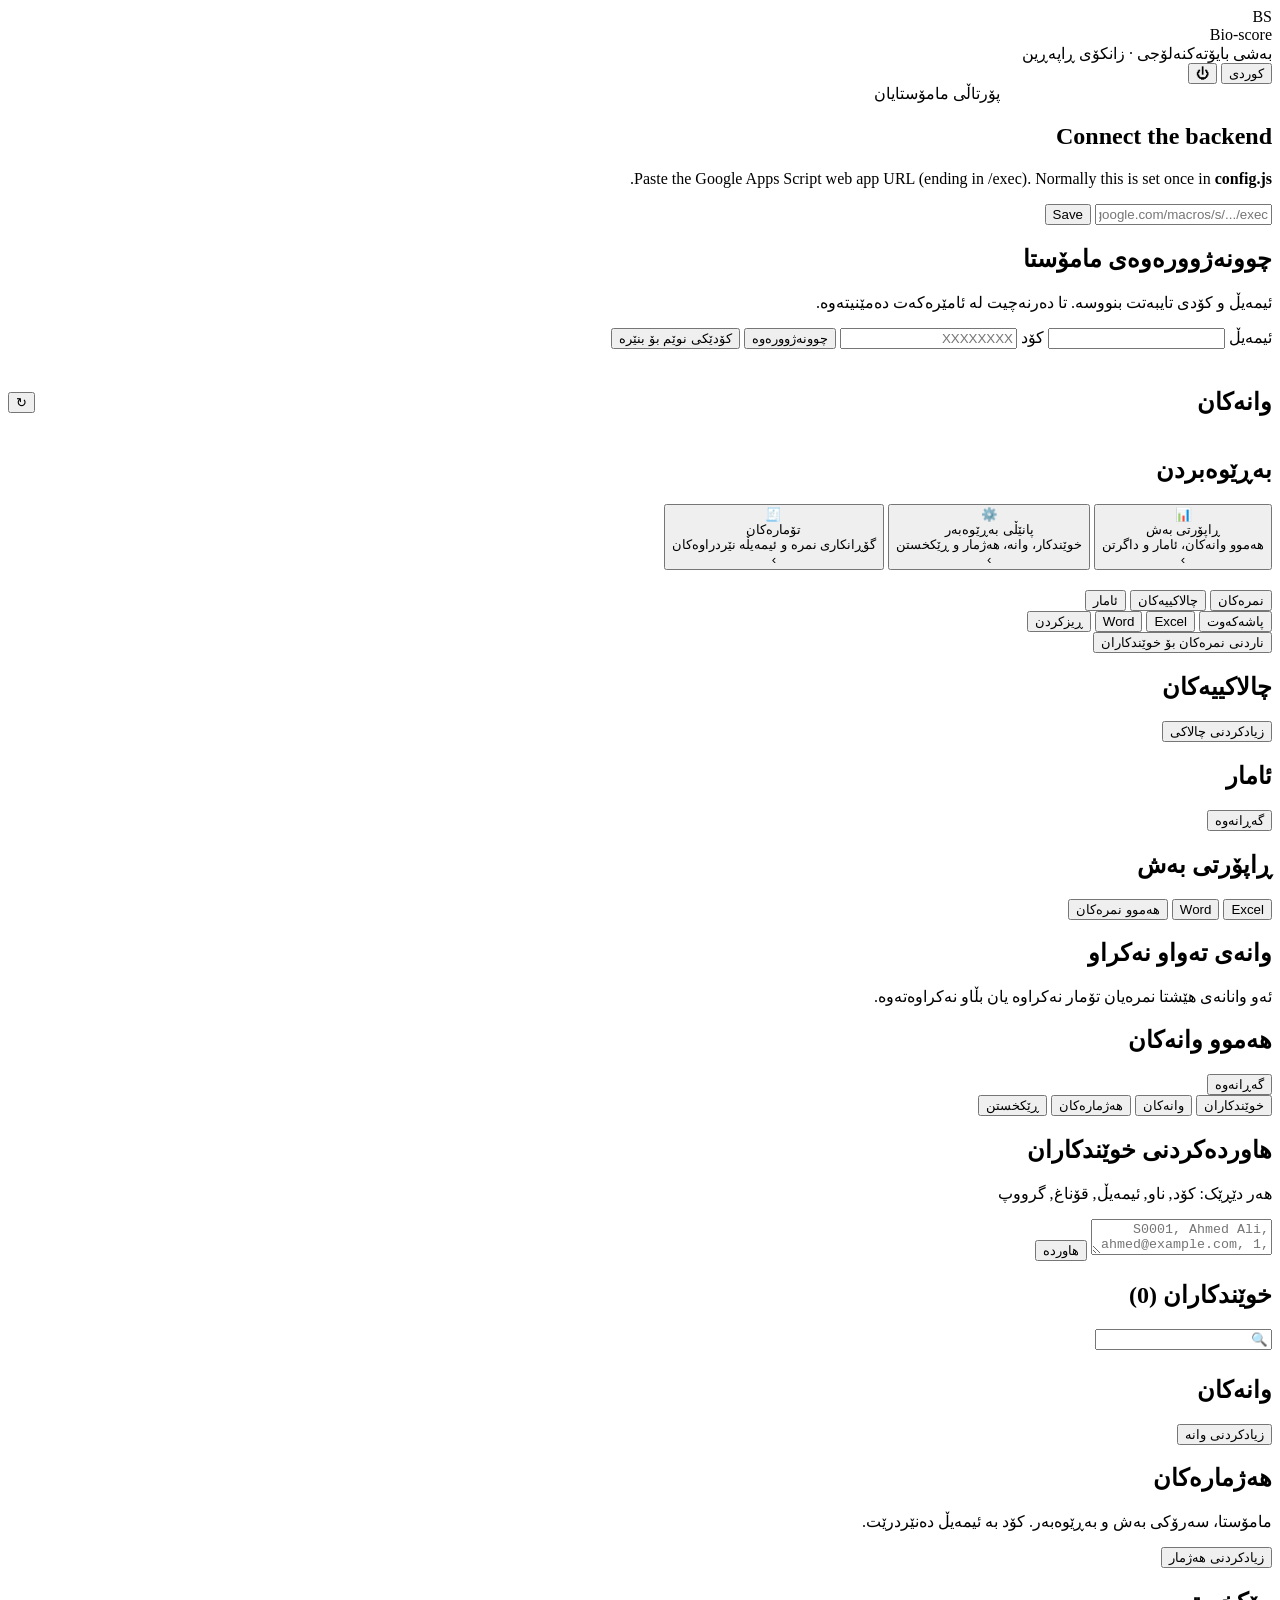
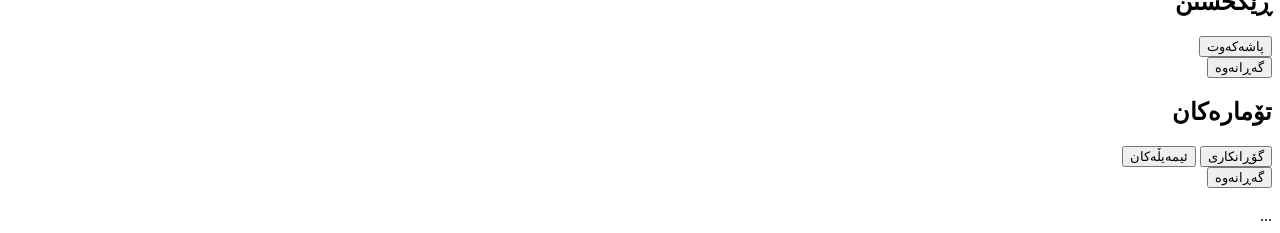
==== staff.html @ 65c5b01c "Add files via upload" ====
<!DOCTYPE html>
<html lang="ku" dir="rtl">
<head>
<meta charset="utf-8">
<meta name="viewport" content="width=device-width, initial-scale=1, viewport-fit=cover">
<meta name="theme-color" content="#115e59">
<meta name="robots" content="noindex,nofollow">
<title>Bio-score Staff</title>
<link rel="manifest" href="manifest-staff.json">
<link rel="apple-touch-icon" href="icon-staff-192.png">
<meta name="apple-mobile-web-app-capable" content="yes">
<meta name="apple-mobile-web-app-status-bar-style" content="black-translucent">
<meta name="apple-mobile-web-app-title" content="Bio-score Staff">
<link href="https://fonts.googleapis.com/css2?family=Noto+Kufi+Arabic:wght@400;500;700&family=Inter:wght@400;500;600;700&display=swap" rel="stylesheet">
<link rel="stylesheet" href="style.css">
<style>
  /* staff portal wears a darker shade so you always know which link you are on */
  :root{ --brand:#115e59; --brand-dark:#134e4a; }
</style>
</head>
<body>

<header class="top">
  <div class="top-row">
    <div class="logo">BS</div>
    <div>
      <div class="brand-name" id="appName">Bio-score</div>
      <div class="brand-sub" id="appSub">بەشی بایۆتەکنەلۆجی · زانکۆی ڕاپەڕین</div>
    </div>
    <div class="top-actions">
      <button class="chip" id="langBtn">کوردی</button>
      <button class="chip hide" id="outBtn">⏻</button>
    </div>
  </div>
  <div style="max-width:720px;margin:0 auto">
    <span class="tagline" data-t="staffPortal">پۆرتاڵی مامۆستایان</span>
  </div>
</header>

<div class="app">

  <!-- setup -->
  <section id="v-setup" class="hide">
    <div class="card">
      <h2>Connect the backend</h2>
      <p class="sub">Paste the Google Apps Script web app URL (ending in /exec).
        Normally this is set once in <b>config.js</b>.</p>
      <input id="apiInput" placeholder="https://script.google.com/macros/s/.../exec">
      <button class="btn" id="apiSave">Save</button>
    </div>
  </section>

  <!-- login -->
  <section id="v-login" class="hide">
    <div class="card">
      <h2 data-t="loginTitle">چوونەژوورەوەی مامۆستا</h2>
      <p class="sub" data-t="loginSub">ئیمەیڵ و کۆدی تایبەتت بنووسە. تا دەرنەچیت لە ئامێرەکەت دەمێنیتەوە.</p>
      <label class="f" data-t="email">ئیمەیڵ</label>
      <input id="lgEmail" type="email" inputmode="email" autocomplete="email">
      <label class="f" data-t="code">کۆد</label>
      <input id="lgCode" autocapitalize="characters" autocomplete="one-time-code" placeholder="XXXXXXXX">
      <button class="btn" id="lgGo"><span data-t="signIn">چوونەژوورەوە</span></button>
      <button class="btn ghost" id="lgCode2" data-t="sendCode">کۆدێکی نوێم بۆ بنێرە</button>
      <div class="msg err" id="lgErr"></div>
      <div class="msg ok" id="lgOk"></div>
    </div>
  </section>

  <!-- staff home -->
  <section id="v-staff" class="hide">
    <div class="card">
      <h2 id="stafName"></h2>
      <p class="sub" id="stafRole"></p>
      <div class="stats" id="stafStats"></div>
    </div>
    <div class="card">
      <div style="display:flex;align-items:center;justify-content:space-between">
        <h2 data-t="mySubjects">وانەکان</h2>
        <button class="btn sm soft" id="refreshBtn">↻</button>
      </div>
      <div id="subjList"></div>
    </div>
    <div class="card hide" id="adminTools">
      <h2 data-t="management">بەڕێوەبردن</h2>
      <button class="tile" id="goHead"><div class="ic">📊</div>
        <div class="tx"><div class="tt" data-t="deptReport">ڕاپۆرتی بەش</div>
        <div class="ts" data-t="deptReportSub">هەموو وانەکان، ئامار و داگرتن</div></div><div class="arrow">›</div></button>
      <button class="tile hide" id="goAdmin"><div class="ic">⚙️</div>
        <div class="tx"><div class="tt" data-t="adminPanel">پانێڵی بەڕێوەبەر</div>
        <div class="ts" data-t="adminPanelSub">خوێندکار، وانە، هەژمار و ڕێکخستن</div></div><div class="arrow">›</div></button>
      <button class="tile" id="goLogs"><div class="ic">🧾</div>
        <div class="tx"><div class="tt" data-t="logs">تۆمارەکان</div>
        <div class="ts" data-t="logsSub">گۆڕانکاری نمرە و ئیمەیڵە نێردراوەکان</div></div><div class="arrow">›</div></button>
    </div>
  </section>

  <!-- subject -->
  <section id="v-subject" class="hide">
    <div class="card">
      <h2 id="sjName"></h2>
      <p class="sub" id="sjMeta"></p>
      <div class="tabs">
        <button data-tab="marks" class="on" data-t="marks">نمرەکان</button>
        <button data-tab="acts" data-t="activities">چالاکییەکان</button>
        <button data-tab="stats" data-t="statistics">ئامار</button>
      </div>
    </div>

    <div id="tab-marks">
      <div class="card">
        <div class="row">
          <button class="btn sm soft" id="mkSave" data-t="save">پاشەکەوت</button>
          <button class="btn sm soft" id="mkExcel">Excel</button>
          <button class="btn sm soft" id="mkWord">Word</button>
          <button class="btn sm soft" id="mkSort" data-t="sortHigh">ڕیزکردن</button>
        </div>
        <div class="scroll" id="mkWrap"></div>
        <button class="btn" id="mkSend" data-t="sendToStudents">ناردنی نمرەکان بۆ خوێندکاران</button>
        <div class="msg ok" id="mkOk"></div>
        <div class="msg err" id="mkErr"></div>
      </div>
    </div>

    <div id="tab-acts" class="hide">
      <div class="card">
        <h2 data-t="activities">چالاکییەکان</h2>
        <p class="sub" id="actBudget"></p>
        <div id="actList"></div>
        <button class="btn" id="actAdd" data-t="addActivity">زیادکردنی چالاکی</button>
      </div>
    </div>

    <div id="tab-stats" class="hide">
      <div class="card">
        <h2 data-t="statistics">ئامار</h2>
        <div class="stats" id="sjStats"></div>
        <div id="sjDist" style="margin-top:14px"></div>
      </div>
    </div>

    <button class="btn ghost back" data-t="back">گەڕانەوە</button>
  </section>

  <!-- head -->
  <section id="v-head" class="hide">
    <div class="card">
      <h2 data-t="deptReport">ڕاپۆرتی بەش</h2>
      <div class="stats" id="hdStats"></div>
      <div class="row" style="margin-top:12px">
        <button class="btn sm soft" id="hdExcel">Excel</button>
        <button class="btn sm soft" id="hdWord">Word</button>
        <button class="btn sm soft" id="hdFull" data-t="fullExport">هەموو نمرەکان</button>
      </div>
    </div>
    <div class="card">
      <h2 data-t="missing">وانەی تەواو نەکراو</h2>
      <p class="sub" data-t="missingSub">ئەو وانانەی هێشتا نمرەیان تۆمار نەکراوە یان بڵاو نەکراوەتەوە.</p>
      <div id="hdMissing"></div>
    </div>
    <div class="card">
      <h2 data-t="allSubjects">هەموو وانەکان</h2>
      <div class="scroll" id="hdTable"></div>
    </div>
    <button class="btn ghost back" data-t="back">گەڕانەوە</button>
  </section>

  <!-- admin -->
  <section id="v-admin" class="hide">
    <div class="card">
      <div class="tabs">
        <button data-atab="students" class="on" data-t="students">خوێندکاران</button>
        <button data-atab="subjects" data-t="subjects">وانەکان</button>
        <button data-atab="teachers" data-t="accounts">هەژمارەکان</button>
        <button data-atab="config" data-t="settings">ڕێکخستن</button>
      </div>
    </div>

    <div id="atab-students">
      <div class="card">
        <h2 data-t="importStudents">هاوردەکردنی خوێندکاران</h2>
        <p class="sub" data-t="importSub">هەر دێڕێک: کۆد, ناو, ئیمەیڵ, قۆناغ, گرووپ</p>
        <textarea id="impBox" placeholder="S0001, Ahmed Ali, ahmed@example.com, 1, A"></textarea>
        <button class="btn" id="impGo" data-t="import">هاوردە</button>
        <div class="msg ok" id="impOk"></div>
        <div class="msg err" id="impErr"></div>
      </div>
      <div class="card">
        <h2><span data-t="students">خوێندکاران</span> (<span id="stuCount">0</span>)</h2>
        <input id="stuSearch" placeholder="🔍" style="margin-bottom:6px">
        <div class="scroll" id="stuTable"></div>
      </div>
    </div>

    <div id="atab-subjects" class="hide">
      <div class="card">
        <h2 data-t="subjects">وانەکان</h2>
        <div id="subAdmList"></div>
        <button class="btn" id="subAdd" data-t="addSubject">زیادکردنی وانە</button>
      </div>
    </div>

    <div id="atab-teachers" class="hide">
      <div class="card">
        <h2 data-t="accounts">هەژمارەکان</h2>
        <p class="sub" data-t="accountsSub">مامۆستا، سەرۆکی بەش و بەڕێوەبەر. کۆد بە ئیمەیڵ دەنێردرێت.</p>
        <div id="teaList"></div>
        <button class="btn" id="teaAdd" data-t="addAccount">زیادکردنی هەژمار</button>
      </div>
    </div>

    <div id="atab-config" class="hide">
      <div class="card">
        <h2 data-t="settings">ڕێکخستن</h2>
        <div id="cfgList"></div>
        <button class="btn" id="cfgSave" data-t="save">پاشەکەوت</button>
        <div class="msg ok" id="cfgOk"></div>
      </div>
    </div>

    <button class="btn ghost back" data-t="back">گەڕانەوە</button>
  </section>

  <!-- logs -->
  <section id="v-logs" class="hide">
    <div class="card">
      <h2 data-t="logs">تۆمارەکان</h2>
      <div class="tabs">
        <button data-ltab="audit" class="on" data-t="changes">گۆڕانکاری</button>
        <button data-ltab="emails" data-t="emails">ئیمەیڵەکان</button>
      </div>
      <div class="scroll" id="logTable"></div>
    </div>
    <button class="btn ghost back" data-t="back">گەڕانەوە</button>
  </section>

</div>

<div class="sheet" id="sheet"><div class="sheet-in"><h3 id="shTitle"></h3><div id="shBody"></div></div></div>
<div class="loading" id="loading"><div class="box2" id="loadingTx">...</div></div>

<script src="config.js"></script>
<script src="common.js"></script>
<script>
/* =========================================================
 * Bio-score — STAFF PORTAL (teacher / head of department / admin)
 * Students never open this page; it is a separate link.
 * The server checks the role on every call regardless.
 * ======================================================= */

var S = { token: localStorage.getItem('bs_token') || '', user:null,
          subjects:[], sheet:null, head:null, admin:null, logs:null, sortDesc:false };

function SESSION_TOKEN(){ return S.token; }

function boot(){
  initLang(function(){
    if(S.sheet){ renderMarks(); renderActs(); renderStats(); }
    if(S.head) renderHead();
    if(S.user) $('stafRole').textContent = S.user.email+' · '+roleLabel(S.user.role);
  });
  wireSheet();
  if(needsSetup()){ wireSetup(); show('v-setup'); return; }
  loadBranding({darken:0.28});
  if(S.token){
    api('auth.me').then(function(){ openStaff(); })
      .catch(function(){ S.token=''; localStorage.removeItem('bs_token'); show('v-login'); });
  } else show('v-login');
}

qa('.back').forEach(function(b){ b.onclick=function(){ openStaff(); }; });

/* ---------------- auth ---------------- */
$('lgGo').onclick=function(){
  var em=$('lgEmail').value.trim(), cd=$('lgCode').value.trim().toUpperCase();
  if(!em||!cd) return;
  hideMsg('lgErr'); busy(true);
  api('auth.login',{email:em, code:cd}).then(function(d){
    busy(false); S.token=d.token; S.user=d.user;
    localStorage.setItem('bs_token', d.token);
    $('lgCode').value=''; openStaff();
  }).catch(function(e){ busy(false); msg('lgErr', e.message,'err'); });
};
$('lgCode2').onclick=function(){
  var em=$('lgEmail').value.trim(); if(!em) return;
  hideMsg('lgErr'); busy(true,t('sending'));
  api('auth.requestCode',{email:em}).then(function(d){
    busy(false); msg('lgOk', d.message,'ok');
  }).catch(function(e){ busy(false); msg('lgErr', e.message,'err'); });
};
$('outBtn').onclick=function(){
  if(!confirm(t('confirm'))) return;
  api('auth.logout').catch(function(){});
  S.token=''; S.user=null; localStorage.removeItem('bs_token');
  $('outBtn').classList.add('hide'); show('v-login');
};

/* ---------------- staff home ---------------- */
function openStaff(){
  show('v-staff'); $('outBtn').classList.remove('hide');
  busy(true);
  api('teacher.subjects').then(function(d){
    busy(false); S.user=d.user; S.subjects=d.subjects;
    $('stafName').textContent = d.user.name;
    $('stafRole').textContent = d.user.email+' · '+roleLabel(d.user.role);
    $('adminTools').classList.toggle('hide', d.user.role==='teacher');
    $('goAdmin').classList.toggle('hide', d.user.role!=='admin');
    var pub=d.subjects.reduce(function(a,s){return a+s.published;},0),
        stu=d.subjects.reduce(function(a,s){return a+s.students;},0);
    $('stafStats').innerHTML = stat(d.subjects.length, t('subjects'))+
      stat(pub, t('published'))+stat(stu, t('students'));
    renderSubjList();
  }).catch(function(e){ busy(false); alert(e.message); });
}
function renderSubjList(){
  $('subjList').innerHTML = S.subjects.map(function(s){
    return '<button class="tile" data-code="'+esc(s.code)+'">'+
      '<div class="ic">📘</div><div class="tx"><div class="tt">'+esc(subjName(s))+'</div>'+
      '<div class="ts">'+esc(s.code)+' · '+t('stage')+' '+esc(s.stage)+' · '+s.students+' '+t('students')+
      ' · '+s.published+'/'+s.activities+' '+t('published')+'</div></div><div class="arrow">›</div></button>';
  }).join('') || '<p class="muted center">'+t('noData')+'</p>';
  qa('#subjList .tile').forEach(function(b){
    b.onclick=function(){ openSubject(b.getAttribute('data-code')); };
  });
}
$('refreshBtn').onclick=openStaff;

/* ---------------- subject ---------------- */
function openSubject(code){
  busy(true);
  api('teacher.marksheet',{subject_code:code}).then(function(d){
    busy(false); S.sheet=d; S.sortDesc=false;
    show('v-subject');
    $('sjName').textContent = subjName(d.subject);
    $('sjMeta').textContent = d.subject.code+' · '+t('stage')+' '+d.subject.stage+' · '+
      t('teacherTotal')+' '+d.subject.teacher_total+' · '+t('passMark')+' '+d.subject.pass_mark;
    switchTab('marks');
    renderMarks(); renderActs(); renderStats();
  }).catch(function(e){ busy(false); alert(e.message); });
}
qa('.tabs [data-tab]').forEach(function(b){
  b.onclick=function(){ switchTab(b.getAttribute('data-tab')); };
});
function switchTab(name){
  qa('.tabs [data-tab]').forEach(function(b){ b.classList.toggle('on', b.getAttribute('data-tab')===name); });
  ['marks','acts','stats'].forEach(function(x){ $('tab-'+x).classList.toggle('hide', x!==name); });
}
function studentTotal(email){
  var tot=0;
  S.sheet.activities.forEach(function(a){
    var v=S.sheet.grades[email+'|'+a.activity_id];
    if(v!==''&&v!==undefined&&v!==null) tot+=n(v);
  });
  return tot;
}
function renderMarks(){
  var d=S.sheet; if(!d) return;
  var list = d.students.slice();
  if(S.sortDesc) list.sort(function(a,b){ return studentTotal(b.email)-studentTotal(a.email); });
  var head='<tr><th class="name">#  '+t('name')+'</th>'+
    d.activities.map(function(a){
      return '<th>'+esc(actName(a))+'<br><span style="font-weight:400">/'+a.max_mark+
      (a.published?'':' •')+'</span></th>'; }).join('')+
    '<th>'+t('total')+'</th><th>'+t('pass')+'</th></tr>';
  var rows = list.map(function(st,i){
    var tot=studentTotal(st.email), ok = tot >= n(d.subject.pass_mark);
    return '<tr><td class="name" title="'+esc(st.email)+'">'+(i+1)+'. '+esc(st.name)+'</td>'+
      d.activities.map(function(a){
        var v=d.grades[st.email+'|'+a.activity_id];
        return '<td><input class="mk" type="number" inputmode="decimal" min="0" max="'+a.max_mark+
          '" data-em="'+esc(st.email)+'" data-ac="'+esc(a.activity_id)+'" value="'+
          (v===undefined||v===null?'':esc(v))+'"'+(d.readonly?' disabled':'')+'></td>';
      }).join('')+
      '<td class="total">'+tot+'</td>'+
      '<td><span class="badge '+(ok?'pass':'fail')+'">'+(ok?t('pass'):t('fail'))+'</span></td></tr>';
  }).join('');
  $('mkWrap').innerHTML = d.activities.length
    ? '<table>'+head+rows+'</table>'
    : '<p class="muted center" style="padding:18px">'+t('addActivity')+'</p>';
  qa('#mkWrap input.mk').forEach(function(inp){
    inp.oninput=function(){
      var max=n(inp.getAttribute('max'));
      if(inp.value!=='' && n(inp.value)>max) inp.value=max;
      S.sheet.grades[inp.getAttribute('data-em')+'|'+inp.getAttribute('data-ac')] =
        inp.value===''?'':n(inp.value);
      refreshTotals();
    };
  });
  $('mkSave').classList.toggle('hide', !!d.readonly);
  $('mkSend').classList.toggle('hide', !!d.readonly);
}
function refreshTotals(){
  var d=S.sheet, seen={};
  qa('#mkWrap input.mk').forEach(function(inp){
    var em=inp.getAttribute('data-em'); if(seen[em])return; seen[em]=1;
    var tr=inp.closest('tr'); if(!tr)return;
    var tot=studentTotal(em), tds=tr.querySelectorAll('td');
    tds[tds.length-2].textContent=tot;
    var ok=tot>=n(d.subject.pass_mark);
    tds[tds.length-1].innerHTML='<span class="badge '+(ok?'pass':'fail')+'">'+(ok?t('pass'):t('fail'))+'</span>';
  });
}
$('mkSort').onclick=function(){ S.sortDesc=!S.sortDesc; renderMarks(); };
$('mkSave').onclick=function(){
  var marks=[];
  qa('#mkWrap input.mk').forEach(function(i){
    marks.push({email:i.getAttribute('data-em'), activity_id:i.getAttribute('data-ac'), mark:i.value});
  });
  busy(true,t('saving'));
  api('teacher.saveMarks',{subject_code:S.sheet.subject.code, marks:marks}).then(function(d){
    busy(false); msg('mkOk', d.message,'ok'); renderStats();
  }).catch(function(e){ busy(false); msg('mkErr', e.message,'err'); });
};
$('mkSend').onclick=function(){
  if(!confirm(t('confirm'))) return;
  busy(true,t('sending'));
  api('teacher.sendScores',{subject_code:S.sheet.subject.code}).then(function(d){
    busy(false); msg('mkOk', d.message,'ok');
  }).catch(function(e){ busy(false); msg('mkErr', e.message,'err'); });
};

/* ---------------- activities ---------------- */
function renderActs(){
  var d=S.sheet; if(!d) return;
  var sum=d.activities.reduce(function(a,x){return a+n(x.max_mark);},0);
  var col = sum===n(d.subject.teacher_total) ? 'var(--ok)' : 'var(--warn)';
  $('actBudget').innerHTML = t('total')+': <b style="color:'+col+'">'+sum+'</b> / '+d.subject.teacher_total;
  $('actList').innerHTML = d.activities.map(function(a){
    return '<div class="item"><div class="tx"><b>'+esc(actName(a))+'</b>'+
      '<span>'+t('maxMark')+' '+a.max_mark+' · '+esc(a.date||'')+' '+
      '<span class="badge '+(a.published?'pub':'draft')+'">'+(a.published?t('published'):t('draft'))+'</span></span></div>'+
      '<button class="btn sm soft" data-ed="'+esc(a.activity_id)+'">'+t('edit')+'</button></div>';
  }).join('') || '<p class="muted center">'+t('noData')+'</p>';
  qa('#actList [data-ed]').forEach(function(b){
    b.onclick=function(){
      actForm(d.activities.filter(function(x){return x.activity_id===b.getAttribute('data-ed');})[0]);
    };
  });
  $('actAdd').classList.toggle('hide', !!d.readonly);
}
$('actAdd').onclick=function(){ actForm(null); };
function actForm(a){
  a = a || {activity_id:'', name_en:'', name_ku:'', max_mark:10, date:'', published:false};
  openSheet(a.activity_id? t('edit') : t('addActivity'),
    '<label class="f">'+t('activity')+' (کوردی)</label><input id="f_ku" value="'+esc(a.name_ku)+'">'+
    '<label class="f">'+t('activity')+' (English)</label><input id="f_en" value="'+esc(a.name_en)+'">'+
    '<label class="f">'+t('maxMark')+'</label><input id="f_max" type="number" min="0" value="'+n(a.max_mark)+'">'+
    '<label class="f">Date</label><input id="f_date" type="date" value="'+esc(a.date)+'">'+
    '<label class="pick '+(a.published?'on':'')+'" id="f_pub"><div class="box">✓</div>'+
      '<div class="nm"><b>'+t('published')+'</b><span>'+t('sendToStudents')+'</span></div></label>'+
    '<button class="btn" id="f_save">'+t('save')+'</button>'+
    (a.activity_id?'<button class="btn danger" id="f_del">'+t('delete')+'</button>':''),
  function(){
    $('f_pub').onclick=function(){ $('f_pub').classList.toggle('on'); };
    $('f_save').onclick=function(){
      busy(true,t('saving'));
      api('teacher.activity',{subject_code:S.sheet.subject.code, activity:{
        activity_id:a.activity_id, name_ku:$('f_ku').value.trim(), name_en:$('f_en').value.trim(),
        max_mark:$('f_max').value, date:$('f_date').value,
        published:$('f_pub').classList.contains('on')
      }}).then(function(){ closeSheet(); openSubject(S.sheet.subject.code); })
        .catch(function(e){ busy(false); alert(e.message); });
    };
    if($('f_del')) $('f_del').onclick=function(){
      if(!confirm(t('confirm'))) return;
      busy(true);
      api('teacher.activityDelete',{subject_code:S.sheet.subject.code, activity_id:a.activity_id})
        .then(function(){ closeSheet(); openSubject(S.sheet.subject.code); })
        .catch(function(e){ busy(false); alert(e.message); });
    };
  });
}

/* ---------------- stats ---------------- */
function renderStats(){
  var d=S.sheet; if(!d) return;
  var totals=d.students.map(function(s){ return studentTotal(s.email); });
  var graded=d.students.filter(function(s){
    return d.activities.some(function(a){
      var v=d.grades[s.email+'|'+a.activity_id]; return v!==''&&v!==undefined&&v!==null; });
  }).length;
  var avg = totals.length ? Math.round(totals.reduce(function(a,b){return a+b;},0)/totals.length*10)/10 : 0;
  var pass = totals.filter(function(v){ return v>=n(d.subject.pass_mark); }).length;
  $('sjStats').innerHTML =
    stat(d.students.length, t('students'))+stat(graded, t('graded'))+stat(avg, t('average'))+
    stat(totals.length?Math.max.apply(null,totals):0, t('highest'))+
    stat(totals.length?Math.min.apply(null,totals):0, t('lowest'))+
    stat(pass+' / '+d.students.length, t('passed'));
  var tt=n(d.subject.teacher_total)||1, buckets=[0,0,0,0,0];
  totals.forEach(function(v){ var p=v/tt*100; buckets[p>=90?4:p>=75?3:p>=60?2:p>=50?1:0]++; });
  var labels=['<50%','50-59%','60-74%','75-89%','90-100%'], mx=Math.max.apply(null,buckets)||1;
  $('sjDist').innerHTML = buckets.map(function(b,i){
    return '<div style="display:flex;align-items:center;gap:8px;margin-top:7px">'+
      '<span class="muted" style="width:62px">'+labels[i]+'</span>'+
      '<div style="flex:1;background:var(--bg);border-radius:8px;height:18px;overflow:hidden">'+
      '<div style="width:'+(b/mx*100)+'%;height:100%;background:var(--brand)"></div></div>'+
      '<b style="width:26px;text-align:center">'+b+'</b></div>';
  }).join('');
}

/* ---------------- export ---------------- */
function sheetTableHtml(){
  var d=S.sheet;
  var head='<tr><th>#</th><th>'+t('name')+'</th><th>'+t('email')+'</th>'+
    d.activities.map(function(a){ return '<th>'+esc(actName(a))+' /'+a.max_mark+'</th>';}).join('')+
    '<th>'+t('total')+' /'+d.subject.teacher_total+'</th><th>'+t('pass')+'</th></tr>';
  var list=d.students.slice();
  if(S.sortDesc) list.sort(function(a,b){ return studentTotal(b.email)-studentTotal(a.email); });
  var rows=list.map(function(st,i){
    var tot=studentTotal(st.email);
    return '<tr><td>'+(i+1)+'</td><td>'+esc(st.name)+'</td><td>'+esc(st.email)+'</td>'+
      d.activities.map(function(a){ var v=d.grades[st.email+'|'+a.activity_id];
        return '<td>'+(v===''||v===undefined||v===null?'':v)+'</td>'; }).join('')+
      '<td><b>'+tot+'</b></td><td>'+(tot>=n(d.subject.pass_mark)?t('pass'):t('fail'))+'</td></tr>';
  }).join('');
  return '<h2>'+esc(subjName(d.subject))+' — '+esc(d.subject.code)+'</h2>'+
    '<p>'+t('stage')+': '+esc(d.subject.stage)+' · '+t('teacherTotal')+': '+d.subject.teacher_total+
    ' · '+t('passMark')+': '+d.subject.pass_mark+'</p><table>'+head+rows+'</table>';
}
$('mkExcel').onclick=function(){ download(S.sheet.subject.code+'.xls','application/vnd.ms-excel', sheetTableHtml()); };
$('mkWord').onclick =function(){ download(S.sheet.subject.code+'.doc','application/msword', sheetTableHtml()); };

/* ---------------- head of department ---------------- */
$('goHead').onclick=function(){
  busy(true);
  api('head.overview').then(function(d){ busy(false); S.head=d; show('v-head'); renderHead(); })
    .catch(function(e){ busy(false); alert(e.message); });
};
function renderHead(){
  var d=S.head; if(!d) return;
  var subs=d.subjects;
  $('hdStats').innerHTML = stat(subs.length, t('subjects'))+stat(d.students, t('students'))+
    stat(d.teachers, t('accounts'))+stat(subs.filter(function(s){return s.published>0;}).length, t('published'));
  var missing = subs.filter(function(s){ return s.published===0 || s.graded===0; });
  $('hdMissing').innerHTML = missing.map(function(s){
    return '<div class="item"><div class="tx"><b>'+esc(subjName(s))+'</b>'+
      '<span>'+esc(s.teacher_name||s.teacher_email)+' · '+
      (s.activities===0?t('addActivity'):(s.published===0?t('draft'):t('noData')))+'</span></div>'+
      '<button class="btn sm soft" data-open="'+esc(s.code)+'">›</button></div>';
  }).join('') || '<p class="muted center">✓</p>';
  qa('#hdMissing [data-open]').forEach(function(b){
    b.onclick=function(){ openSubject(b.getAttribute('data-open')); };
  });
  $('hdTable').innerHTML = '<table>'+headTableHtml()+'</table>';
}
function headTableHtml(){
  var d=S.head;
  var head='<tr><th class="name">'+t('subjects')+'</th><th>'+t('teacher')+'</th><th>'+t('stage')+'</th>'+
    '<th>'+t('students')+'</th><th>'+t('graded')+'</th><th>'+t('teacherTotal')+'</th><th>'+t('average')+'</th>'+
    '<th>'+t('highest')+'</th><th>'+t('lowest')+'</th><th>'+t('passed')+'</th></tr>';
  return head+d.subjects.map(function(s){
    return '<tr><td class="name">'+esc(subjName(s))+'</td><td>'+esc(s.teacher_name||s.teacher_email)+'</td>'+
      '<td>'+esc(s.stage)+'</td><td>'+s.students+'</td><td>'+s.graded+'</td><td>'+s.teacher_total+'</td>'+
      '<td>'+s.average+'</td><td>'+s.highest+'</td><td>'+s.lowest+'</td><td>'+s.passed+'</td></tr>';
  }).join('');
}
$('hdExcel').onclick=function(){ download('department-report.xls','application/vnd.ms-excel',
  '<h2>'+t('deptReport')+'</h2><table>'+headTableHtml()+'</table>'); };
$('hdWord').onclick=function(){ download('department-report.doc','application/msword',
  '<h2>'+t('deptReport')+'</h2><table>'+headTableHtml()+'</table>'); };
$('hdFull').onclick=function(){
  busy(true);
  api('head.allMarks').then(function(d){
    busy(false);
    var html = d.data.map(function(b){
      var hd='<tr><th>#</th><th>'+t('name')+'</th><th>'+t('email')+'</th>'+
        b.activities.map(function(a){ return '<th>'+esc(actName(a))+' /'+a.max_mark+'</th>';}).join('')+
        '<th>'+t('total')+'</th></tr>';
      var rows=b.students.map(function(st,i){
        var tot=0;
        var cells=b.activities.map(function(a){
          var v=b.grades[st.email+'|'+a.activity_id];
          if(v!==undefined&&v!=='') tot+=n(v);
          return '<td>'+(v===undefined?'':v)+'</td>';
        }).join('');
        return '<tr><td>'+(i+1)+'</td><td>'+esc(st.name)+'</td><td>'+esc(st.email)+'</td>'+cells+
          '<td><b>'+tot+'</b></td></tr>';
      }).join('');
      return '<h2>'+esc(subjName(b.subject))+' — '+esc(b.subject.code)+'</h2><table>'+hd+rows+'</table><br>';
    }).join('');
    download('all-marks.xls','application/vnd.ms-excel', html);
  }).catch(function(e){ busy(false); alert(e.message); });
};

/* ---------------- admin ---------------- */
$('goAdmin').onclick=function(){ loadAdmin(); };
function loadAdmin(){
  busy(true);
  api('admin.data').then(function(d){ busy(false); S.admin=d; show('v-admin'); renderAdmin(); })
    .catch(function(e){ busy(false); alert(e.message); });
}
qa('.tabs [data-atab]').forEach(function(b){
  b.onclick=function(){
    qa('.tabs [data-atab]').forEach(function(x){ x.classList.toggle('on', x===b); });
    ['students','subjects','teachers','config'].forEach(function(x){
      $('atab-'+x).classList.toggle('hide', x!==b.getAttribute('data-atab'));
    });
  };
});
function renderAdmin(){
  var d=S.admin;
  $('stuCount').textContent=d.students.length;
  renderStuTable('');
  $('stuSearch').oninput=function(){ renderStuTable(this.value.toLowerCase()); };

  $('subAdmList').innerHTML = d.subjects.map(function(s){
    return '<div class="item"><div class="tx"><b>'+esc(subjName(s))+'</b><span>'+esc(s.code)+' · '+
      t('stage')+' '+esc(s.stage)+' · '+t('teacherTotal')+' '+s.teacher_total+' · '+esc(s.teacher_email)+
      '</span></div><button class="btn sm soft" data-sub="'+esc(s.code)+'">'+t('edit')+'</button></div>';
  }).join('') || '<p class="muted center">'+t('noData')+'</p>';
  qa('#subAdmList [data-sub]').forEach(function(b){
    b.onclick=function(){ subjForm(d.subjects.filter(function(x){return x.code===b.getAttribute('data-sub');})[0]); };
  });

  $('teaList').innerHTML = d.teachers.map(function(x){
    return '<div class="item"><div class="tx"><b>'+esc(x.full_name)+'</b><span>'+esc(x.email)+' · '+
      roleLabel(x.role)+' · '+esc(x.last_login||'—')+'</span></div>'+
      '<button class="btn sm soft" data-tea="'+esc(x.email)+'">'+t('edit')+'</button></div>';
  }).join('');
  qa('#teaList [data-tea]').forEach(function(b){
    b.onclick=function(){ teaForm(d.teachers.filter(function(x){return x.email===b.getAttribute('data-tea');})[0]); };
  });

  $('cfgList').innerHTML = d.config.map(function(c){
    return '<label class="f">'+esc(c.key)+' <span style="font-weight:400">— '+esc(c.note)+'</span></label>'+
      '<input data-cfg="'+esc(c.key)+'" value="'+esc(c.value)+'">';
  }).join('');
}
function renderStuTable(filter){
  var list=S.admin.students.filter(function(s){
    return !filter || (s.full_name+' '+s.email+' '+s.student_id).toLowerCase().indexOf(filter)>-1;
  }).slice(0,300);
  $('stuTable').innerHTML='<table><tr><th class="name">'+t('name')+'</th><th>'+t('email')+'</th><th>'+
    t('stage')+'</th><th>'+t('group')+'</th></tr>'+
    list.map(function(s){ return '<tr><td class="name">'+esc(s.full_name)+'</td><td>'+esc(s.email)+
      '</td><td>'+esc(s.stage)+'</td><td>'+esc(s.group)+'</td></tr>'; }).join('')+'</table>';
}
$('impGo').onclick=function(){
  var lines=$('impBox').value.split('\n').map(function(l){return l.trim();}).filter(Boolean);
  var students=lines.map(function(l){
    var p=l.split(/[,\t;]/).map(function(x){return x.trim();});
    return {student_id:p[0]||'', full_name:p[1]||'', email:p[2]||'', stage:p[3]||'', group:p[4]||''};
  }).filter(function(s){ return s.email; });
  if(!students.length){ msg('impErr','—','err'); return; }
  busy(true,t('saving'));
  api('admin.saveStudents',{students:students}).then(function(d){
    busy(false); msg('impOk', d.message,'ok'); $('impBox').value=''; loadAdmin();
  }).catch(function(e){ busy(false); msg('impErr', e.message,'err'); });
};
$('subAdd').onclick=function(){ subjForm(null); };
function subjForm(s){
  s = s || {code:'',name_en:'',name_ku:'',stage:'',semester:'',teacher_email:'',teacher_total:50,pass_mark:'',active:'YES'};
  var isNew = !s.code;
  openSheet(isNew? t('addSubject') : t('edit'),
    '<label class="f">'+t('subjectCode')+'</label><input id="s_code" value="'+esc(s.code)+'"'+(isNew?'':' disabled')+'>'+
    '<label class="f">'+t('name')+' (کوردی)</label><input id="s_ku" value="'+esc(s.name_ku)+'">'+
    '<label class="f">'+t('name')+' (English)</label><input id="s_en" value="'+esc(s.name_en)+'">'+
    '<label class="f">'+t('stage')+'</label><input id="s_stage" value="'+esc(s.stage)+'">'+
    '<label class="f">'+t('semester')+'</label><input id="s_sem" value="'+esc(s.semester)+'">'+
    '<label class="f">'+t('teacher')+' ('+t('email')+')</label><input id="s_tea" value="'+esc(s.teacher_email)+'">'+
    '<label class="f">'+t('teacherTotal')+'</label><input id="s_tot" type="number" value="'+n(s.teacher_total)+'">'+
    '<label class="f">'+t('passMark')+'</label><input id="s_pass" type="number" value="'+esc(s.pass_mark)+'">'+
    '<button class="btn" id="s_save">'+t('save')+'</button>'+
    (isNew?'':'<button class="btn danger" id="s_del">'+t('delete')+'</button>'),
  function(){
    $('s_save').onclick=function(){
      busy(true,t('saving'));
      api('admin.saveSubject',{subject:{
        code:$('s_code').value.trim(), name_ku:$('s_ku').value.trim(), name_en:$('s_en').value.trim(),
        stage:$('s_stage').value.trim(), semester:$('s_sem').value.trim(),
        teacher_email:$('s_tea').value.trim(), teacher_total:$('s_tot').value, pass_mark:$('s_pass').value,
        active:'YES'
      }}).then(function(){ closeSheet(); loadAdmin(); })
        .catch(function(e){ busy(false); alert(e.message); });
    };
    if($('s_del')) $('s_del').onclick=function(){
      if(!confirm(t('confirm'))) return;
      busy(true);
      api('admin.deleteSubject',{code:s.code}).then(function(){ closeSheet(); loadAdmin(); })
        .catch(function(e){ busy(false); alert(e.message); });
    };
  });
}
$('teaAdd').onclick=function(){ teaForm(null); };
function teaForm(x){
  var isNew=!x; x = x || {full_name:'',email:'',role:'teacher',active:'YES'};
  openSheet(isNew? t('addAccount') : t('edit'),
    '<label class="f">'+t('name')+'</label><input id="t_name" value="'+esc(x.full_name)+'">'+
    '<label class="f">'+t('email')+'</label><input id="t_email" value="'+esc(x.email)+'"'+(isNew?'':' disabled')+'>'+
    '<label class="f">'+t('role')+'</label><select id="t_role">'+
      ['teacher','head','admin'].map(function(r){
        return '<option value="'+r+'"'+(x.role===r?' selected':'')+'>'+roleLabel(r)+'</option>'; }).join('')+
    '</select>'+
    '<label class="f">'+t('active')+'</label><select id="t_active">'+
      ['YES','NO'].map(function(v){ return '<option'+(String(x.active)===v?' selected':'')+'>'+v+'</option>';}).join('')+'</select>'+
    '<button class="btn" id="t_save">'+t('save')+'</button>'+
    (isNew?'':'<button class="btn ghost" id="t_reset">'+t('resetCode')+'</button>'+
             '<button class="btn danger" id="t_del">'+t('delete')+'</button>'),
  function(){
    function send(reset){
      busy(true,t('saving'));
      api('admin.saveTeacher',{teacher:{
        full_name:$('t_name').value.trim(), email:$('t_email').value.trim(),
        role:$('t_role').value, active:$('t_active').value, reset_code:!!reset
      }}).then(function(d){ closeSheet(); busy(false); alert(d.message); loadAdmin(); })
        .catch(function(e){ busy(false); alert(e.message); });
    }
    $('t_save').onclick=function(){ send(false); };
    if($('t_reset')) $('t_reset').onclick=function(){ send(true); };
    if($('t_del')) $('t_del').onclick=function(){
      if(!confirm(t('confirm'))) return;
      busy(true);
      api('admin.deleteTeacher',{email:x.email}).then(function(){ closeSheet(); loadAdmin(); })
        .catch(function(e){ busy(false); alert(e.message); });
    };
  });
}
$('cfgSave').onclick=function(){
  var cfg=qa('#cfgList [data-cfg]').map(function(i){ return {key:i.getAttribute('data-cfg'), value:i.value}; });
  busy(true,t('saving'));
  api('admin.saveConfig',{config:cfg}).then(function(d){ busy(false); msg('cfgOk', d.message,'ok'); })
    .catch(function(e){ busy(false); alert(e.message); });
};

/* ---------------- logs ---------------- */
$('goLogs').onclick=function(){
  busy(true);
  api('admin.logs').then(function(d){ busy(false); S.logs=d; show('v-logs'); renderLogs('audit'); })
    .catch(function(e){ busy(false); alert(e.message); });
};
qa('.tabs [data-ltab]').forEach(function(b){
  b.onclick=function(){
    qa('.tabs [data-ltab]').forEach(function(x){ x.classList.toggle('on', x===b); });
    renderLogs(b.getAttribute('data-ltab'));
  };
});
function renderLogs(kind){
  var rows = kind==='audit' ? S.logs.audit : S.logs.emails;
  var head = kind==='audit'
    ? '<tr><th>Time</th><th>Who</th><th>Action</th><th>Details</th></tr>'
    : '<tr><th>Time</th><th>To</th><th>Type</th><th>Subject</th><th>Status</th></tr>';
  var body = rows.map(function(r){
    return kind==='audit'
      ? '<tr><td>'+esc(r.timestamp)+'</td><td>'+esc(r.actor)+'</td><td>'+esc(r.action)+'</td><td>'+esc(r.details)+'</td></tr>'
      : '<tr><td>'+esc(r.timestamp)+'</td><td>'+esc(r.to)+'</td><td>'+esc(r.type)+'</td><td>'+
        esc(r.subject_codes)+'</td><td>'+esc(r.status)+'</td></tr>';
  }).join('');
  $('logTable').innerHTML='<table>'+head+body+'</table>';
}

registerSW();
boot();
</script>
</body>
</html>
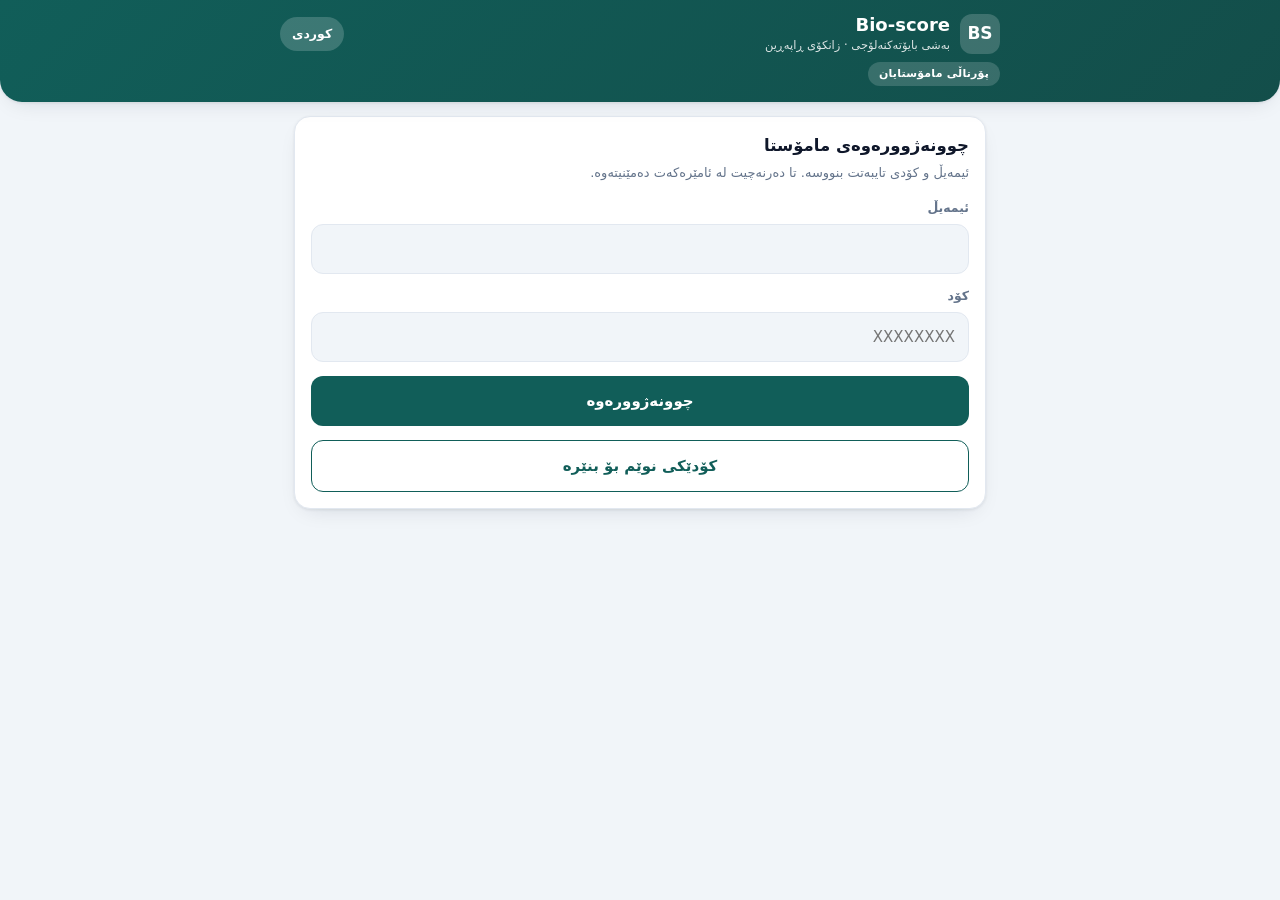
==== commit f4f01d33: "Add files via upload" ====
--- a/staff.html
+++ b/staff.html
@@ -123,10 +123,15 @@
 
     <div id="tab-acts" class="hide">
       <div class="card">
-        <h2 data-t="activities">چالاکییەکان</h2>
-        <p class="sub" id="actBudget"></p>
+        <div style="display:flex;align-items:baseline;justify-content:space-between;gap:8px">
+          <h2 data-t="activities">چالاکییەکان</h2>
+          <span class="muted" id="actCount"></span>
+        </div>
+        <div id="actBudget"></div>
+        <div class="msg" id="actMsg"></div>
         <div id="actList"></div>
         <button class="btn" id="actAdd" data-t="addActivity">زیادکردنی چالاکی</button>
+        <p class="muted" style="margin-top:12px" data-t="releaseHint">دوای بڵاوکردنەوە، خوێندکار دەتوانێت نمرەکەی ببینێت کاتێک داوای ڕاپۆرت دەکات.</p>
       </div>
     </div>
 
@@ -254,8 +259,9 @@
 
 function boot(){
   initLang(function(){
-    if(S.sheet){ renderMarks(); renderActs(); renderStats(); }
+    if(S.sheet){ renderSubjectHeader(); renderMarks(); renderActs(); renderStats(); }
     if(S.head) renderHead();
+    if(S.subjects.length) renderSubjList();
     if(S.user) $('stafRole').textContent = S.user.email+' · '+roleLabel(S.user.role);
   });
   wireSheet();
@@ -313,12 +319,23 @@
 }
 function renderSubjList(){
   $('subjList').innerHTML = S.subjects.map(function(s){
-    return '<button class="tile" data-code="'+esc(s.code)+'">'+
-      '<div class="ic">📘</div><div class="tx"><div class="tt">'+esc(subjName(s))+'</div>'+
-      '<div class="ts">'+esc(s.code)+' · '+t('stage')+' '+esc(s.stage)+' · '+s.students+' '+t('students')+
-      ' · '+s.published+'/'+s.activities+' '+t('published')+'</div></div><div class="arrow">›</div></button>';
+    var pct = s.activities ? Math.round(s.published/s.activities*100) : 0;
+    return '<button class="subj" data-code="'+esc(s.code)+'">'+
+      '<div class="head">'+
+        '<div class="code">'+esc(s.code)+'</div>'+
+        '<div class="ttl"><b>'+esc(subjName(s))+'</b>'+
+          '<span>'+t('stage')+' '+esc(s.stage)+' · '+t('teacherTotal')+' '+s.teacher_total+'</span></div>'+
+        '<div class="arrow">›</div>'+
+      '</div>'+
+      '<div class="meta">'+
+        '<span class="pill">👥 <b>'+s.students+'</b> '+t('students')+'</span>'+
+        '<span class="pill">📝 <b>'+s.activities+'</b> '+t('activities')+'</span>'+
+        '<span class="pill">📨 <b>'+s.published+'</b> '+t('released')+'</span>'+
+      '</div>'+
+      '<div class="bar"><i style="width:'+pct+'%"></i></div>'+
+    '</button>';
   }).join('') || '<p class="muted center">'+t('noData')+'</p>';
-  qa('#subjList .tile').forEach(function(b){
+  qa('#subjList .subj').forEach(function(b){
     b.onclick=function(){ openSubject(b.getAttribute('data-code')); };
   });
 }
@@ -330,12 +347,16 @@
   api('teacher.marksheet',{subject_code:code}).then(function(d){
     busy(false); S.sheet=d; S.sortDesc=false;
     show('v-subject');
-    $('sjName').textContent = subjName(d.subject);
-    $('sjMeta').textContent = d.subject.code+' · '+t('stage')+' '+d.subject.stage+' · '+
-      t('teacherTotal')+' '+d.subject.teacher_total+' · '+t('passMark')+' '+d.subject.pass_mark;
+    renderSubjectHeader();
     switchTab('marks');
     renderMarks(); renderActs(); renderStats();
   }).catch(function(e){ busy(false); alert(e.message); });
+}
+function renderSubjectHeader(){
+  var d=S.sheet; if(!d) return;
+  $('sjName').textContent = subjName(d.subject);
+  $('sjMeta').textContent = d.subject.code+' · '+t('stage')+' '+d.subject.stage+' · '+
+    t('teacherTotal')+' '+d.subject.teacher_total+' · '+t('passMark')+' '+d.subject.pass_mark;
 }
 qa('.tabs [data-tab]').forEach(function(b){
   b.onclick=function(){ switchTab(b.getAttribute('data-tab')); };
@@ -422,20 +443,60 @@
 function renderActs(){
   var d=S.sheet; if(!d) return;
   var sum=d.activities.reduce(function(a,x){return a+n(x.max_mark);},0);
-  var col = sum===n(d.subject.teacher_total) ? 'var(--ok)' : 'var(--warn)';
-  $('actBudget').innerHTML = t('total')+': <b style="color:'+col+'">'+sum+'</b> / '+d.subject.teacher_total;
+  var budget=n(d.subject.teacher_total)||1;
+  var state = sum===budget ? 'exact' : (sum>budget ? 'over' : '');
+  $('actBudget').innerHTML =
+    '<div class="budget '+state+'">'+
+      '<div class="track"><div class="fill" style="width:'+Math.min(100, sum/budget*100)+'%"></div></div>'+
+      '<div class="legend"><span>'+t('allocated')+' <b>'+sum+'</b></span>'+
+      '<span>'+t('teacherTotal')+' '+budget+'</span></div></div>';
+
+  var released = d.activities.filter(function(a){ return a.published; }).length;
   $('actList').innerHTML = d.activities.map(function(a){
-    return '<div class="item"><div class="tx"><b>'+esc(actName(a))+'</b>'+
-      '<span>'+t('maxMark')+' '+a.max_mark+' · '+esc(a.date||'')+' '+
-      '<span class="badge '+(a.published?'pub':'draft')+'">'+(a.published?t('published'):t('draft'))+'</span></span></div>'+
-      '<button class="btn sm soft" data-ed="'+esc(a.activity_id)+'">'+t('edit')+'</button></div>';
+    return '<div class="act'+(a.published?' live':'')+'" data-id="'+esc(a.activity_id)+'">'+
+      '<div class="mark">'+a.max_mark+'</div>'+
+      /* With the release button beside it the state is already obvious,
+         so only the head's read-only view spells it out. */
+      '<div class="tx"><b>'+esc(actName(a))+'</b><span>'+
+        (a.date?esc(a.date):'')+
+        (d.readonly ? (a.date?' · ':'')+(a.published?t('visibleToStudents'):t('hiddenFromStudents')) : '')+
+      '</span></div>'+
+      '<div class="ops">'+
+        (d.readonly?'':
+          '<button class="release'+(a.published?' on':'')+'" data-rel="'+esc(a.activity_id)+'">'+
+            (a.published?'✓ '+t('released'):t('release'))+'</button>'+
+          '<button class="iconbtn" data-ed="'+esc(a.activity_id)+'" title="'+t('edit')+'">✎</button>')+
+      '</div></div>';
   }).join('') || '<p class="muted center">'+t('noData')+'</p>';
+
+  $('actCount').textContent = released+' / '+d.activities.length+' '+t('released');
+
   qa('#actList [data-ed]').forEach(function(b){
     b.onclick=function(){
       actForm(d.activities.filter(function(x){return x.activity_id===b.getAttribute('data-ed');})[0]);
     };
   });
+  qa('#actList [data-rel]').forEach(function(b){
+    b.onclick=function(){ toggleRelease(b.getAttribute('data-rel')); };
+  });
   $('actAdd').classList.toggle('hide', !!d.readonly);
+}
+
+/** One tap: make an activity visible to students, or pull it back. */
+function toggleRelease(id){
+  var a = S.sheet.activities.filter(function(x){ return x.activity_id===id; })[0];
+  if(!a) return;
+  var next = !a.published;
+  busy(true, t('saving'));
+  api('teacher.setPublished',{subject_code:S.sheet.subject.code, activity_id:id, published:next})
+    .then(function(r){
+      busy(false);
+      a.published = r.published;
+      renderActs(); renderMarks();
+      msg('actMsg', (r.published? t('nowVisible') : t('nowHidden'))+
+        (r.notified? ' · '+r.notified+' ✉' : ''), 'ok');
+    })
+    .catch(function(e){ busy(false); msg('actMsg', e.message, 'err'); });
 }
 $('actAdd').onclick=function(){ actForm(null); };
 function actForm(a){
--- a/style.css
+++ b/style.css
@@ -0,0 +1,196 @@
+/* ============================================================
+ * Bio-score — shared styles for both portals
+ * (index.html = students, staff.html = teachers / head / admin)
+ * ========================================================== */
+
+:root{
+  --brand:#0f766e; --brand-dark:#115e59; --brand-soft:#ccfbf1;
+  --bg:#f1f5f9; --card:#ffffff; --ink:#0f172a; --muted:#64748b;
+  --line:#e2e8f0; --ok:#059669; --warn:#d97706; --bad:#dc2626;
+  --radius:16px; --shadow:0 1px 3px rgba(15,23,42,.08),0 8px 24px -12px rgba(15,23,42,.18);
+}
+@media (prefers-color-scheme:dark){
+  :root{--bg:#0b1220;--card:#131c2b;--ink:#e2e8f0;--muted:#94a3b8;--line:#243147;--brand-soft:#134e4a;}
+}
+*{box-sizing:border-box;-webkit-tap-highlight-color:transparent}
+html,body{margin:0;padding:0}
+body{
+  background:var(--bg);color:var(--ink);
+  font-family:'Noto Kufi Arabic','Inter',system-ui,-apple-system,Segoe UI,Tahoma,sans-serif;
+  font-size:15px;line-height:1.6;padding-bottom:env(safe-area-inset-bottom);
+}
+html[dir="ltr"] body{font-family:'Inter',system-ui,-apple-system,Segoe UI,sans-serif}
+a{color:var(--brand);text-decoration:none}
+
+/* ---------- layout ---------- */
+.app{max-width:720px;margin:0 auto;padding:0 14px 80px}
+header.top{
+  background:linear-gradient(135deg,var(--brand),var(--brand-dark));
+  color:#fff;padding:calc(env(safe-area-inset-top) + 14px) 16px 16px;
+  border-radius:0 0 22px 22px;box-shadow:var(--shadow);position:relative
+}
+.top-row{display:flex;align-items:center;gap:10px;max-width:720px;margin:0 auto}
+.logo{width:40px;height:40px;border-radius:12px;background:rgba(255,255,255,.18);
+  display:grid;place-items:center;font-weight:800;font-size:17px;flex:none}
+.brand-name{font-weight:700;font-size:18px;line-height:1.2}
+.brand-sub{font-size:11.5px;opacity:.85}
+.top-actions{margin-inline-start:auto;display:flex;gap:6px;align-items:center}
+.chip{background:rgba(255,255,255,.18);border:none;color:#fff;border-radius:999px;
+  padding:7px 12px;font:inherit;font-size:12.5px;font-weight:600;cursor:pointer}
+.chip:active{transform:scale(.96)}
+.tagline{display:inline-block;margin-top:8px;background:rgba(255,255,255,.16);
+  border-radius:999px;padding:3px 11px;font-size:11px;font-weight:600;letter-spacing:.2px}
+
+.card{background:var(--card);border:1px solid var(--line);border-radius:var(--radius);
+  padding:16px;margin-top:14px;box-shadow:var(--shadow)}
+.card h2{margin:0 0 4px;font-size:16.5px}
+.card p.sub{margin:0 0 14px;color:var(--muted);font-size:13px}
+
+label.f{display:block;font-size:12.5px;font-weight:600;color:var(--muted);margin:12px 0 6px}
+input,select,textarea{
+  width:100%;padding:12px 13px;border:1.5px solid var(--line);border-radius:12px;
+  background:var(--bg);color:var(--ink);font:inherit;font-size:15px;outline:none}
+input:focus,select:focus,textarea:focus{border-color:var(--brand);background:var(--card)}
+textarea{min-height:110px;resize:vertical;font-size:13.5px}
+input[type=checkbox]{width:auto}
+
+.btn{display:flex;align-items:center;justify-content:center;gap:8px;width:100%;
+  padding:13px 16px;border:none;border-radius:12px;background:var(--brand);color:#fff;
+  font:inherit;font-weight:700;font-size:15px;cursor:pointer;margin-top:14px}
+.btn:active{transform:scale(.985)}
+.btn[disabled]{opacity:.55}
+.btn.ghost{background:transparent;color:var(--brand);border:1.5px solid var(--brand)}
+.btn.soft{background:var(--brand-soft);color:var(--brand-dark)}
+.btn.danger{background:#fee2e2;color:#b91c1c}
+.btn.sm{padding:9px 12px;font-size:13px;margin-top:0;width:auto}
+.row{display:flex;gap:8px;flex-wrap:wrap}
+.row>.btn{flex:1 1 140px}
+
+.msg{padding:12px 14px;border-radius:12px;font-size:13.5px;margin-top:12px;display:none}
+.msg.show{display:block}
+.msg.ok{background:#dcfce7;color:#14532d}
+.msg.err{background:#fee2e2;color:#7f1d1d}
+.msg.info{background:#e0f2fe;color:#075985}
+@media (prefers-color-scheme:dark){
+  .msg.ok{background:#064e3b;color:#a7f3d0}.msg.err{background:#7f1d1d;color:#fecaca}
+  .msg.info{background:#0c4a6e;color:#bae6fd}
+}
+
+.tile{display:flex;align-items:center;gap:12px;padding:14px;border:1px solid var(--line);
+  border-radius:14px;background:var(--card);margin-top:10px;cursor:pointer;text-align:start;width:100%;
+  font:inherit;color:var(--ink)}
+.tile:active{border-color:var(--brand)}
+.tile .ic{width:42px;height:42px;border-radius:12px;background:var(--brand-soft);color:var(--brand-dark);
+  display:grid;place-items:center;font-size:19px;flex:none}
+.tile .tx{flex:1;min-width:0}
+.tile .tt{font-weight:700;font-size:15px}
+.tile .ts{font-size:12px;color:var(--muted)}
+.tile .arrow{color:var(--muted);font-size:18px}
+
+.pick{display:flex;align-items:center;gap:11px;padding:12px 13px;border:1.5px solid var(--line);
+  border-radius:12px;margin-top:9px;cursor:pointer;background:var(--card)}
+.pick.on{border-color:var(--brand);background:var(--brand-soft)}
+.pick .nm{flex:1;min-width:0}
+.pick .nm b{display:block;font-size:14.5px}
+.pick .nm span{font-size:11.5px;color:var(--muted)}
+.box{width:22px;height:22px;border-radius:7px;border:2px solid var(--line);display:grid;place-items:center;
+  font-size:13px;color:#fff;flex:none}
+.pick.on .box{background:var(--brand);border-color:var(--brand)}
+
+.stats{display:grid;grid-template-columns:repeat(auto-fit,minmax(92px,1fr));gap:9px;margin-top:12px}
+.stat{background:var(--bg);border:1px solid var(--line);border-radius:12px;padding:11px;text-align:center}
+.stat b{display:block;font-size:19px;color:var(--brand)}
+.stat span{font-size:11px;color:var(--muted)}
+
+.tabs{display:flex;gap:6px;overflow-x:auto;margin-top:14px;padding-bottom:2px}
+.tabs button{white-space:nowrap;padding:9px 14px;border-radius:999px;border:1.5px solid var(--line);
+  background:var(--card);color:var(--muted);font:inherit;font-size:13px;font-weight:600;cursor:pointer}
+.tabs button.on{background:var(--brand);border-color:var(--brand);color:#fff}
+
+.scroll{overflow-x:auto;margin-top:12px;border:1px solid var(--line);border-radius:12px;background:var(--card)}
+table{border-collapse:collapse;width:100%;font-size:13px}
+th,td{padding:9px 10px;border-bottom:1px solid var(--line);white-space:nowrap}
+th{background:var(--bg);font-size:11.5px;color:var(--muted);text-align:start;position:sticky;top:0}
+td.name{position:sticky;inset-inline-start:0;background:var(--card);font-weight:600;max-width:150px;
+  overflow:hidden;text-overflow:ellipsis}
+th.name{position:sticky;inset-inline-start:0;z-index:2}
+td input.mk{width:62px;padding:7px;text-align:center;font-size:13px;border-radius:8px}
+td.total{font-weight:800;color:var(--brand)}
+.badge{display:inline-block;padding:2px 9px;border-radius:999px;font-size:11px;font-weight:700}
+.badge.pass{background:#dcfce7;color:#14532d}
+.badge.fail{background:#fee2e2;color:#991b1b}
+.badge.pub{background:#dbeafe;color:#1e40af}
+.badge.draft{background:#f1f5f9;color:#475569}
+
+.item{display:flex;align-items:center;gap:10px;padding:12px;border:1px solid var(--line);
+  border-radius:12px;margin-top:9px;background:var(--card)}
+.item .tx{flex:1;min-width:0}
+.item .tx b{font-size:14px;display:block}
+.item .tx span{font-size:11.5px;color:var(--muted)}
+
+/* ---------- subject cards ---------- */
+.subj{display:block;width:100%;text-align:start;font:inherit;color:var(--ink);cursor:pointer;
+  background:var(--card);border:1px solid var(--line);border-radius:16px;padding:0;margin-top:11px;
+  overflow:hidden;box-shadow:var(--shadow)}
+.subj:active{border-color:var(--brand)}
+.subj .head{display:flex;align-items:center;gap:11px;padding:13px 14px 11px}
+.subj .code{flex:none;min-width:46px;height:46px;padding:0 9px;border-radius:13px;
+  background:var(--brand-soft);color:var(--brand-dark);display:grid;place-items:center;
+  font-weight:800;font-size:12.5px;letter-spacing:.3px}
+.subj .ttl{flex:1;min-width:0}
+.subj .ttl b{display:block;font-size:15.5px;line-height:1.3;
+  overflow:hidden;text-overflow:ellipsis;white-space:nowrap}
+.subj .ttl span{font-size:11.5px;color:var(--muted)}
+.subj .meta{display:flex;gap:7px;flex-wrap:wrap;padding:0 14px 12px}
+.pill{display:inline-flex;align-items:center;gap:4px;background:var(--bg);border:1px solid var(--line);
+  border-radius:999px;padding:3px 10px;font-size:11.5px;color:var(--muted);font-weight:600}
+.pill b{color:var(--ink);font-weight:800}
+.bar{height:5px;background:var(--line);position:relative}
+.bar i{position:absolute;inset-block:0;inset-inline-start:0;background:var(--brand);display:block}
+
+/* ---------- activity rows ---------- */
+.act{display:flex;align-items:center;gap:11px;padding:12px 13px;border:1px solid var(--line);
+  border-radius:14px;margin-top:10px;background:var(--card)}
+.act.live{border-color:var(--brand);background:linear-gradient(0deg,var(--brand-soft),var(--brand-soft)) ,var(--card);
+  background-blend-mode:normal}
+@media (prefers-color-scheme:dark){ .act.live{background:var(--brand-soft)} }
+.act .mark{flex:none;width:44px;height:44px;border-radius:13px;background:var(--bg);
+  border:1px solid var(--line);display:grid;place-items:center;font-weight:800;font-size:15px;
+  color:var(--brand)}
+.act.live .mark{background:var(--brand);border-color:var(--brand);color:#fff}
+.act .tx{flex:1;min-width:0}
+.act .tx b{display:block;font-size:14.5px;line-height:1.35;
+  overflow:hidden;text-overflow:ellipsis;white-space:nowrap}
+.act .tx span{font-size:11.5px;color:var(--muted)}
+.act .ops{display:flex;gap:6px;flex:none;align-items:center}
+.iconbtn{width:36px;height:36px;border-radius:11px;border:1.5px solid var(--line);background:var(--card);
+  color:var(--muted);font:inherit;font-size:15px;cursor:pointer;display:grid;place-items:center;padding:0}
+.iconbtn:active{transform:scale(.94)}
+.release{flex:none;border:none;border-radius:999px;padding:8px 13px;font:inherit;font-size:12px;
+  font-weight:700;cursor:pointer;white-space:nowrap;background:var(--brand-soft);color:var(--brand-dark)}
+.release.on{background:var(--brand);color:#fff}
+.release:active{transform:scale(.96)}
+
+/* ---------- budget meter ---------- */
+.budget{margin-top:4px}
+.budget .track{height:9px;border-radius:999px;background:var(--bg);border:1px solid var(--line);
+  overflow:hidden;margin-top:7px}
+.budget .fill{height:100%;background:var(--brand);transition:width .25s}
+.budget.over .fill{background:var(--bad)}
+.budget.exact .fill{background:var(--ok)}
+.budget .legend{display:flex;justify-content:space-between;font-size:11.5px;color:var(--muted);margin-top:6px}
+
+.sheet{position:fixed;inset:0;background:rgba(15,23,42,.55);display:none;z-index:50;
+  align-items:flex-end;justify-content:center}
+.sheet.show{display:flex}
+.sheet-in{background:var(--card);width:100%;max-width:560px;border-radius:20px 20px 0 0;padding:18px;
+  max-height:88vh;overflow:auto;padding-bottom:calc(18px + env(safe-area-inset-bottom))}
+.sheet-in h3{margin:0 0 12px;font-size:16px}
+.hide{display:none!important}
+.center{text-align:center}
+.muted{color:var(--muted);font-size:12.5px}
+.loading{position:fixed;inset:0;background:rgba(15,23,42,.35);display:none;place-items:center;z-index:99}
+.loading.show{display:grid}
+.loading .box2{background:var(--card);padding:20px 26px;border-radius:16px;font-weight:600;font-size:14px}
+hr.sep{border:none;border-top:1px solid var(--line);margin:16px 0}
+.foot{text-align:center;font-size:11.5px;color:var(--muted);margin-top:22px;line-height:1.7}
